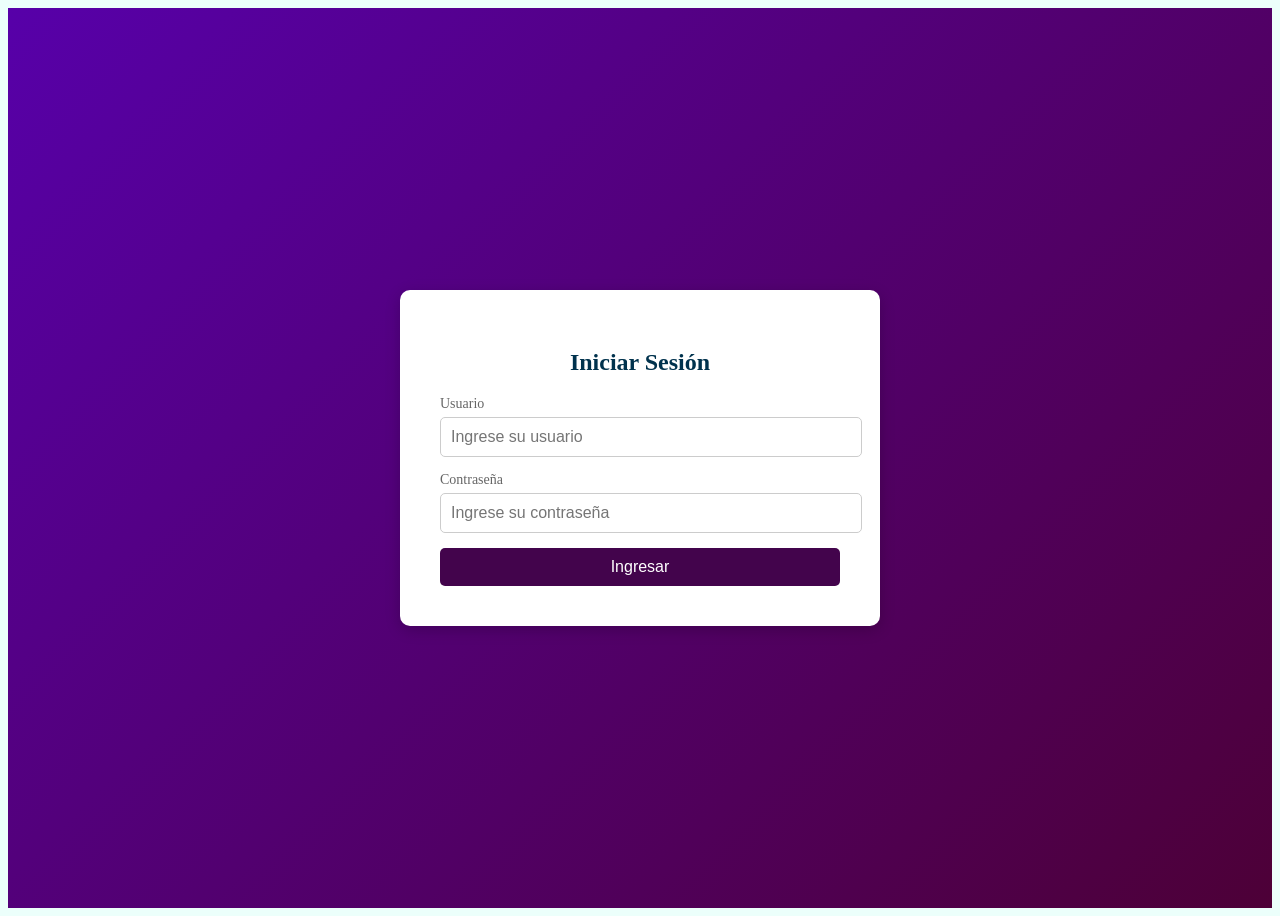
==== index.html @ bb940922 "Add files via upload" ====
<!DOCTYPE html>
<html lang="es">
<head>
    <meta charset="UTF-8">
    <meta name="viewport" content="width=device-width, initial-scale=1.0">
    <title>Login - SENA</title>
    <link rel="stylesheet" href="estilo.css">
</head>
<body>
    <div class="login-container">
        <div class="login-box">
            <h2>Iniciar Sesión</h2>
            <form id="loginForm">
                <div class="input-group">
                    <label for="usuario">Usuario</label>
                    <input type="text" id="usuario" required placeholder="Ingrese su usuario">
                </div>
                <div class="input-group">
                    <label for="password">Contraseña</label>
                    <input type="password" id="password" required placeholder="Ingrese su contraseña">
            </div>
            <button type="submit" class="btn-login">Ingresar</button>
            <p id="errorMsg" class="error-msg">Usuario o contraseña incorrectos</p>
        </form>
    </div>
</div>
<script src="script.js"></script>
</body>
</html>
---- estilo.css ----
{
margin: 0;
padding: 0;
box-sizing:border-box ;
font-family: 'Segoe UI', Tahoma, Geneva, Verdana, sans-serif;
}
body {
background-color: #c0fff34b;
color: #333;
display: flex;
flex-direction: column;
min-height: 100vh;
}
/* --- Estilos para el Login (index.html) --- */
.login-container {
display: flex;
justify-content: center;
align-items: center;
height: 100vh;
background: linear-gradient(135deg, #5700a9, #4d0037);
}
.login-box {
background: white;
padding: 40px;
border-radius: 10px;
box-shadow: 0 4px 15px rgba(0,0,0,0.2);
width: 100%;
max-width: 400px;
text-align: center;
}
.login-box h2 {
margin-bottom: 20px;
color: #00324D;
}
.input-group {
margin-bottom: 15px;
text-align: left;
}
.input-group label {
display: block;
margin-bottom: 5px;
font-size: 14px;
color: #666;
}
.input-group input {
width: 100%;
padding: 10px;
border: 1px solid #ccc;
border-radius: 5px;
font-size: 16px;
}
.btn-login {
width: 100%;
padding: 10px;
background-color: #43044c;
border: none;
color: white;
font-size: 16px;
border-radius: 5px;
cursor: pointer;
transition: background 0.3s;
}
.btn-login:hover {
background-color: #ae00ff;
}
.error-msg {
color: rgb(255, 0, 0);
font-size: 14px;
margin-top: 10px;
display: none;
}
/* --- Estilos para la Página Principal (principal.html) --- */
header {
background-color: #75028d;
color: white;
padding: 15px 30px;
display: flex;
justify-content: space-between;
align-items: center;
}
.nav-menu {
list-style: none;
display: flex;
gap: 20px;
}
.nav-menu li a {
color: white;
text-decoration: none;
font-weight: 600;
transition: color 0.3s;
}
.nav-menu li a:hover {
color: #ee0f61;
}
.main-content {
flex: 1;
padding: 40px 20px;
max-width: 1200px;
margin: 0 auto;
width: 100%;
}
.main-content h2 {
text-align: center;
margin-bottom: 30px;
color: #00324D;
}
/* Grilla de 4 tarjetas */
.grid-tarjetas {
display: grid;
grid-template-columns: repeat(auto-fit, minmax(220px, 1fr));
gap: 20px;
}
.tarjeta {
background: white;
border-radius: 8px;
overflow: hidden;
box-shadow: 0 2px 8px rgba(0,0,0,0.1);
cursor: pointer;
transition: transform 0.3s, box-shadow 0.3s;
text-align: center;
padding: 30px 20px;
}
.tarjeta:hover {
transform: translateY(-5px);
box-shadow: 0 6px 15px rgba(0,0,0,0.15);
}
.tarjeta h3 {
color: #75028d;
margin-bottom: 10px;
}
.tarjeta p {
color: #666;
font-size: 14px;
}
/* --- Footer --- */
footer {
background-color: #75028d;
color: white;
text-align: center;
padding: 20px;
font-size: 14px;
margin-top: auto;
}
/* --- Estilos para la página de detalle (detalle.html) --- */
.detalle-container {
max-width: 800px;
margin: 40px auto;
background: white;
padding: 30px;
border-radius: 8px;
box-shadow: 0 2px 10px rgba(0,0,0,0.1);
flex: 1;
width: 100%;
}
.btn-volver {
display: inline-block;
margin-top: 20px;
padding: 8px 15px;
background-color: #75028d;
color: white;
text-decoration: none;
border-radius: 5px;
}
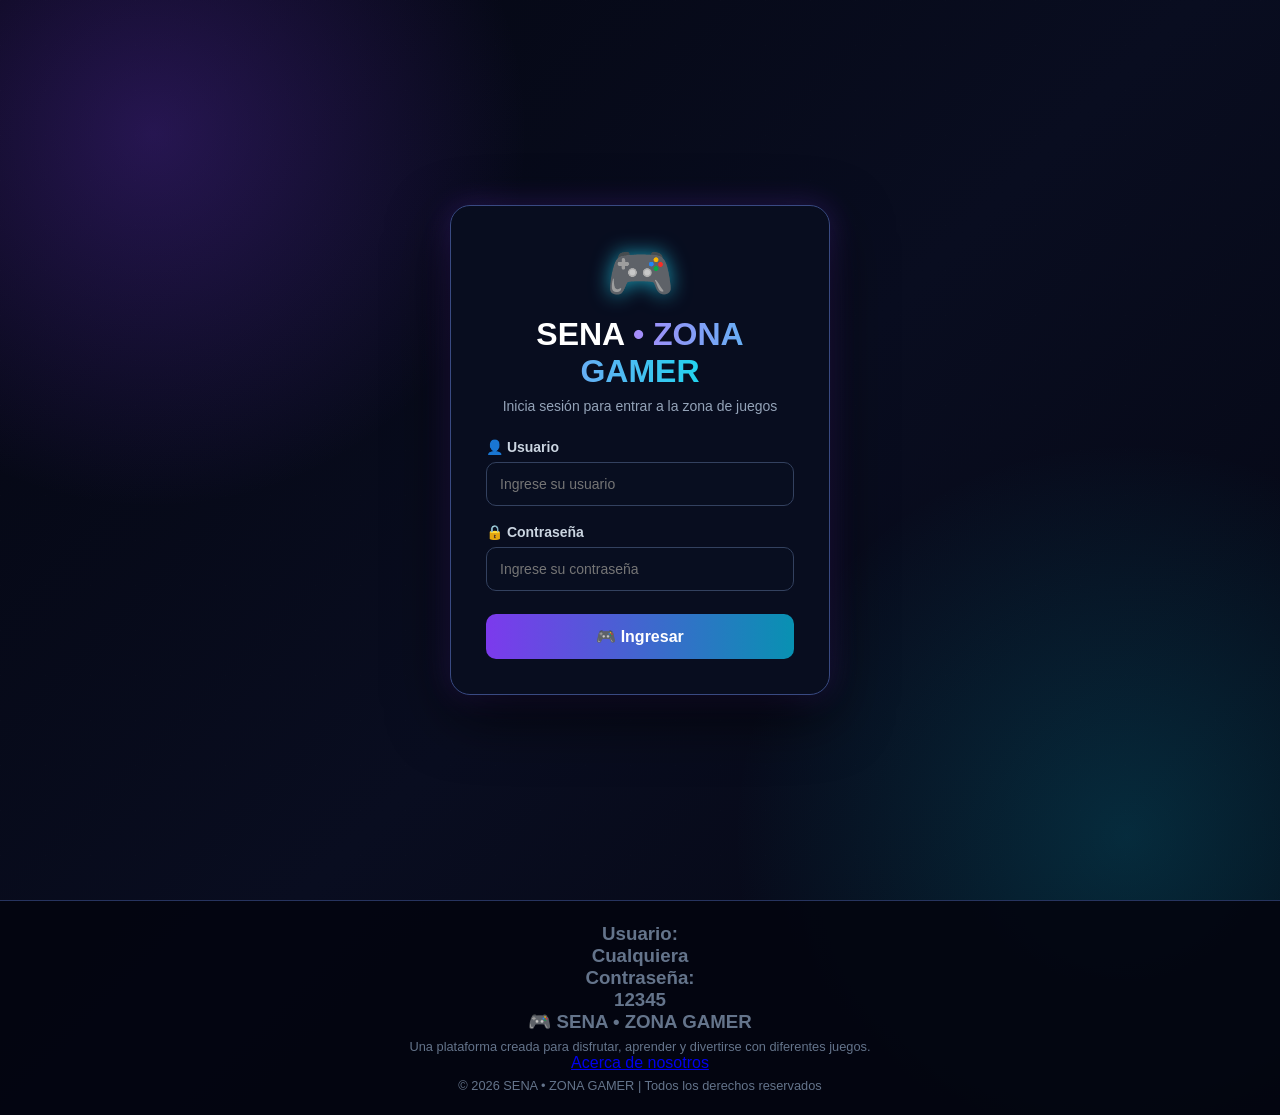
==== commit c731e10f: "Add files via upload" ====
--- a/index.html
+++ b/index.html
@@ -3,27 +3,84 @@
 <head>
     <meta charset="UTF-8">
     <meta name="viewport" content="width=device-width, initial-scale=1.0">
-    <title>Login - SENA</title>
+    <title>SENA • ZONA GAMER</title>
     <link rel="stylesheet" href="estilo.css">
 </head>
+
 <body>
+
     <div class="login-container">
+
         <div class="login-box">
-            <h2>Iniciar Sesión</h2>
+
+            <div class="login-icon">🎮</div>
+
+            <h2>SENA <span>• ZONA GAMER</span></h2>
+
+            <p class="login-subtitle">
+                Inicia sesión para entrar a la zona de juegos
+            </p>
+
             <form id="loginForm">
+
                 <div class="input-group">
-                    <label for="usuario">Usuario</label>
-                    <input type="text" id="usuario" required placeholder="Ingrese su usuario">
+                    <label for="usuario">👤 Usuario</label>
+
+                    <input
+                        type="text"
+                        id="usuario"
+                        required
+                        placeholder="Ingrese su usuario"
+                    >
                 </div>
+
                 <div class="input-group">
-                    <label for="password">Contraseña</label>
-                    <input type="password" id="password" required placeholder="Ingrese su contraseña">
-            </div>
-            <button type="submit" class="btn-login">Ingresar</button>
-            <p id="errorMsg" class="error-msg">Usuario o contraseña incorrectos</p>
-        </form>
+                    <label for="password">🔒 Contraseña</label>
+
+                    <input
+                        type="password"
+                        id="password"
+                        required
+                        placeholder="Ingrese su contraseña"
+                    >
+                </div>
+
+                <button type="submit" class="btn-login">
+                    🎮 Ingresar
+                </button>
+
+                <p id="errorMsg" class="error-msg">
+                    Usuario o contraseña incorrectos
+                </p>
+
+            </form>
+
+        </div>
+
     </div>
-</div>
-<script src="script.js"></script>
+
+    <script src="script.js"></script>
+    <footer class="footer">
+    <div class="footer-content">
+        <h3 strong>Usuario:</h3><h3>Cualquiera</h3>
+        <h3 strong>Contraseña:</h3><h3>12345</h3>
+        <h3>🎮 SENA • ZONA GAMER</h3>
+
+        <p>
+            Una plataforma creada para disfrutar,
+            aprender y divertirse con diferentes juegos.
+        </p>
+
+        <div class="footer-links">
+            <a href="acerca.html">Acerca de nosotros</a>
+        </div>
+
+        <p class="copyright">
+            © 2026 SENA • ZONA GAMER | Todos los derechos reservados
+        </p>
+
+    </div>
+</footer>
+
 </body>
-</html>
+</html> 
--- a/estilo.css
+++ b/estilo.css
@@ -1,163 +1,306 @@
-{
-margin: 0;
-padding: 0;
-box-sizing:border-box ;
-font-family: 'Segoe UI', Tahoma, Geneva, Verdana, sans-serif;
-}
-body {
-background-color: #c0fff34b;
-color: #333;
-display: flex;
-flex-direction: column;
-min-height: 100vh;
-}
-/* --- Estilos para el Login (index.html) --- */
-.login-container {
-display: flex;
-justify-content: center;
-align-items: center;
-height: 100vh;
-background: linear-gradient(135deg, #5700a9, #4d0037);
-}
-.login-box {
-background: white;
-padding: 40px;
-border-radius: 10px;
-box-shadow: 0 4px 15px rgba(0,0,0,0.2);
-width: 100%;
-max-width: 400px;
-text-align: center;
-}
-.login-box h2 {
-margin-bottom: 20px;
-color: #00324D;
-}
-.input-group {
-margin-bottom: 15px;
-text-align: left;
-}
-.input-group label {
-display: block;
-margin-bottom: 5px;
-font-size: 14px;
-color: #666;
-}
-.input-group input {
-width: 100%;
-padding: 10px;
-border: 1px solid #ccc;
-border-radius: 5px;
-font-size: 16px;
-}
-.btn-login {
-width: 100%;
-padding: 10px;
-background-color: #43044c;
-border: none;
-color: white;
-font-size: 16px;
-border-radius: 5px;
-cursor: pointer;
-transition: background 0.3s;
-}
-.btn-login:hover {
-background-color: #ae00ff;
-}
-.error-msg {
-color: rgb(255, 0, 0);
-font-size: 14px;
-margin-top: 10px;
-display: none;
-}
-/* --- Estilos para la Página Principal (principal.html) --- */
-header {
-background-color: #75028d;
-color: white;
-padding: 15px 30px;
-display: flex;
-justify-content: space-between;
-align-items: center;
-}
-.nav-menu {
-list-style: none;
-display: flex;
-gap: 20px;
-}
-.nav-menu li a {
-color: white;
-text-decoration: none;
-font-weight: 600;
-transition: color 0.3s;
-}
-.nav-menu li a:hover {
-color: #ee0f61;
-}
-.main-content {
-flex: 1;
-padding: 40px 20px;
-max-width: 1200px;
-margin: 0 auto;
-width: 100%;
-}
-.main-content h2 {
-text-align: center;
-margin-bottom: 30px;
-color: #00324D;
-}
-/* Grilla de 4 tarjetas */
-.grid-tarjetas {
-display: grid;
-grid-template-columns: repeat(auto-fit, minmax(220px, 1fr));
-gap: 20px;
-}
-.tarjeta {
-background: white;
-border-radius: 8px;
-overflow: hidden;
-box-shadow: 0 2px 8px rgba(0,0,0,0.1);
-cursor: pointer;
-transition: transform 0.3s, box-shadow 0.3s;
-text-align: center;
-padding: 30px 20px;
-}
-.tarjeta:hover {
-transform: translateY(-5px);
-box-shadow: 0 6px 15px rgba(0,0,0,0.15);
-}
-.tarjeta h3 {
-color: #75028d;
-margin-bottom: 10px;
-}
-.tarjeta p {
-color: #666;
-font-size: 14px;
-}
-/* --- Footer --- */
-footer {
-background-color: #75028d;
-color: white;
-text-align: center;
-padding: 20px;
-font-size: 14px;
-margin-top: auto;
-}
-/* --- Estilos para la página de detalle (detalle.html) --- */
-.detalle-container {
-max-width: 800px;
-margin: 40px auto;
-background: white;
-padding: 30px;
-border-radius: 8px;
-box-shadow: 0 2px 10px rgba(0,0,0,0.1);
-flex: 1;
-width: 100%;
-}
-.btn-volver {
-display: inline-block;
-margin-top: 20px;
-padding: 8px 15px;
-background-color: #75028d;
-color: white;
-text-decoration: none;
-border-radius: 5px;
-}
+*{margin:0;padding:0;box-sizing:border-box}
+html{scroll-behavior:smooth}
+body{
+font-family:'Segoe UI',Tahoma,Geneva,Verdana,sans-serif;
+background:
+radial-gradient(circle at 12% 12%,rgba(124,58,237,.28),transparent 25%),
+radial-gradient(circle at 88% 75%,rgba(6,182,212,.2),transparent 28%),
+linear-gradient(135deg,#040611,#090d20 50%,#040611);
+color:#e5e7eb;min-height:100vh;
+}
+body:before{content:'';position:fixed;inset:0;pointer-events:none;opacity:.15;
+background-image:linear-gradient(rgba(255,255,255,.04) 1px,transparent 1px),linear-gradient(90deg,rgba(255,255,255,.04) 1px,transparent 1px);
+background-size:45px 45px}
+.topbar{
+position:sticky;top:0;z-index:1000;min-height:70px;padding:0 5%;
+display:flex;align-items:center;justify-content:space-between;
+background:rgba(4,6,17,.88);border-bottom:1px solid #27345f;
+backdrop-filter:blur(15px);box-shadow:0 8px 35px #0008
+}
+.brand{color:#fff;text-decoration:none;font-size:1.35rem;font-weight:900;display:flex;align-items:center;gap:8px}
+.brand span{background:linear-gradient(90deg,#a78bfa,#22d3ee);-webkit-background-clip:text;color:transparent}
+.brand small{font-size:.65rem;color:#64748b;border:1px solid #334155;padding:3px 5px;border-radius:5px}
+.main-nav{display:flex;align-items:center;gap:7px}
+.main-nav a{color:#cbd5e1;text-decoration:none;font-weight:700;padding:10px 13px;border-radius:10px;transition:.2s}
+.main-nav a:hover,.main-nav a.active{background:#18213e;color:#67e8f9;box-shadow:inset 0 0 0 1px #334680}
+.main-nav a.logout:hover{color:#fb7185}
+.menu-toggle{display:none;background:none;border:1px solid #334155;color:#67e8f9;font-size:1.4rem;padding:7px 10px;border-radius:9px}
+main{position:relative;z-index:1}
+.hero{min-height:430px;display:flex;flex-direction:column;align-items:center;justify-content:center;text-align:center;padding:60px 20px;position:relative}
+.hero-glow{position:absolute;width:280px;height:280px;border-radius:50%;background:#7c3aed33;filter:blur(80px)}
+.eyebrow{position:relative;color:#22d3ee;letter-spacing:4px;font-size:.75rem;font-weight:900;margin-bottom:12px}
+.hero h1{position:relative;font-size:clamp(2.5rem,7vw,5rem);line-height:1.05;margin-bottom:15px}
+.hero h1 span{background:linear-gradient(90deg,#a78bfa,#22d3ee);-webkit-background-clip:text;color:transparent;text-shadow:0 0 35px #22d3ee22}
+.hero p{position:relative;color:#94a3b8;font-size:1.05rem;margin-bottom:24px}
+.hero-button{display:inline-block;position:relative;text-decoration:none;color:white;background:linear-gradient(90deg,#7c3aed,#0891b2);padding:12px 20px;border-radius:11px;font-weight:800;box-shadow:0 8px 25px #0006;transition:.2s}
+.hero-button:hover{transform:translateY(-2px);filter:brightness(1.15)}
+.games-section{max-width:1180px;margin:0 auto;padding:20px 22px 65px}
+.section-title{display:flex;align-items:center;gap:14px;margin-bottom:22px}
+.section-title>span{font-size:2rem}.section-title h2{font-size:1.7rem}.section-title p{color:#64748b;margin-top:3px}
+.grid-tarjetas{display:grid;grid-template-columns:repeat(auto-fit,minmax(215px,1fr));gap:20px}
+.tarjeta{position:relative;display:block;text-decoration:none;color:inherit;background:linear-gradient(145deg,#11182e,#090e20);border:1px solid #2c3968;border-radius:18px;padding:24px;min-height:205px;overflow:hidden;box-shadow:0 12px 35px #0006;transition:.25s}
+.tarjeta:before{content:'';position:absolute;inset:-2px;background:linear-gradient(120deg,transparent,#7c3aed33,transparent);transform:translateX(-110%);transition:.6s}
+.tarjeta:hover{transform:translateY(-7px);border-color:#6366f1;box-shadow:0 18px 45px #0008,0 0 25px #4f46e533}
+.tarjeta:hover:before{transform:translateX(110%)}
+.icono{font-size:2.8rem;margin-bottom:14px;position:relative}.tarjeta h3,.tarjeta p,.tarjeta span{position:relative}
+.tarjeta h3{font-size:1.2rem;color:#f8fafc;margin-bottom:8px}.tarjeta p{font-size:.9rem;line-height:1.5;color:#94a3b8}.tarjeta span{display:block;margin-top:18px;color:#67e8f9;font-size:.8rem;font-weight:900}
+footer{text-align:center;border-top:1px solid #27345f;background:#040611eF;padding:22px;color:#64748b;position:relative;z-index:1}
+footer strong{color:#c4b5fd}footer p{margin-top:6px;font-size:.8rem}
+.about-main{min-height:calc(100vh - 70px);display:flex;justify-content:center;padding:55px 20px}
+.about-card{max-width:950px;width:100%;background:rgba(12,18,39,.9);border:1px solid #303e70;border-radius:22px;padding:45px;box-shadow:0 20px 60px #0008}
+.about-icon{text-align:center;font-size:4rem;margin-bottom:10px}.about-card .eyebrow{text-align:center}
+.about-card>h1{text-align:center;font-size:clamp(2rem,5vw,3.3rem);background:linear-gradient(90deg,#a78bfa,#22d3ee);-webkit-background-clip:text;color:transparent}
+.lead{text-align:center;max-width:700px;margin:15px auto 35px;color:#a8b2c8;line-height:1.7}
+.about-grid{display:grid;grid-template-columns:1fr 1fr;gap:18px}
+.about-grid article{background:#0b1227;border:1px solid #26345f;border-radius:15px;padding:22px}
+.about-grid h2{font-size:1.05rem;color:#e0e7ff;margin-bottom:9px}.about-grid p{color:#94a3b8;line-height:1.6;font-size:.9rem}
+.team{margin:25px 0;background:linear-gradient(135deg,#17143b,#0b2331);border:1px solid #344276;border-radius:15px;padding:22px;text-align:center}
+.team h2{margin-bottom:8px}.team p{color:#67e8f9;font-weight:700}
+.about-card>.hero-button{display:block;width:max-content;margin:0 auto}
+@media(max-width:760px){
+.topbar{padding:10px 16px}.menu-toggle{display:block}.main-nav{display:none;position:absolute;top:69px;left:0;right:0;background:#070a19;border-bottom:1px solid #27345f;padding:12px;flex-direction:column;align-items:stretch}
+.main-nav.show{display:flex}.main-nav a{text-align:center}.hero{min-height:390px}.about-card{padding:28px 18px}.about-grid{grid-template-columns:1fr}
+}
+
+.login-container {
+    min-height: 100vh;
+    width: 100%;
+
+    display: flex;
+    justify-content: center;
+    align-items: center;
+
+    padding: 20px;
+}
+
+.login-box {
+    width: 380px;
+    max-width: 100%;
+
+    padding: 35px;
+
+    background: rgba(9, 14, 32, 0.95);
+
+    border: 1px solid #394a82;
+    border-radius: 20px;
+
+    text-align: center;
+
+    box-shadow:
+        0 20px 60px rgba(0, 0, 0, 0.7),
+        0 0 30px rgba(124, 58, 237, 0.3);
+
+    backdrop-filter: blur(12px);
+}
+
+.login-icon {
+    font-size: 55px;
+    margin-bottom: 10px;
+
+    filter:
+        drop-shadow(0 0 10px rgba(34, 211, 238, 0.7));
+}
+.login-box h2 {
+    margin: 0 0 8px;
+
+    color: white;
+
+    font-size: 32px;
+}
+
+.login-box h2 span {
+    background: linear-gradient(
+        90deg,
+        #a78bfa,
+        #22d3ee
+    );
+
+    -webkit-background-clip: text;
+    background-clip: text;
+
+    color: transparent;
+}
+
+.login-subtitle {
+    color: #94a3b8;
+
+    font-size: 14px;
+
+    margin-bottom: 25px;
+}
+
+.input-group {
+    text-align: left;
+
+    margin-bottom: 18px;
+}
+
+.input-group label {
+    display: block;
+
+    color: #cbd5e1;
+
+    font-size: 14px;
+
+    font-weight: bold;
+
+    margin-bottom: 7px;
+}
+
+.input-group input {
+    width: 100%;
+
+    padding: 13px;
+
+    box-sizing: border-box;
+
+    background: #080e20;
+
+    color: white;
+
+    border: 1px solid #33415f;
+
+    border-radius: 10px;
+
+    outline: none;
+
+    font-size: 14px;
+
+    transition: 0.2s;
+}
+
+.input-group input:focus {
+    border-color: #22d3ee;
+
+    box-shadow:
+        0 0 10px rgba(34, 211, 238, 0.3);
+}
+
+.btn-login {
+    width: 100%;
+
+    padding: 13px;
+
+    margin-top: 5px;
+
+    border: none;
+
+    border-radius: 10px;
+
+    background: linear-gradient(
+        90deg,
+        #7c3aed,
+        #0891b2
+    );
+
+    color: white;
+
+    font-size: 16px;
+
+    font-weight: bold;
+
+    cursor: pointer;
+
+    transition: 0.2s;
+}
+
+
+
+
+.btn-login:hover {
+    transform: translateY(-2px);
+
+    box-shadow:
+        0 0 20px rgba(34, 211, 238, 0.4);
+}
+
+
+
+
+.error-msg {
+    display: none;
+
+    color: #fb7185;
+
+    font-size: 13px;
+
+    margin-top: 15px;
+}
+
+
+
+@media (max-width: 500px) {
+
+    .login-container {
+        padding: 15px;
+    }
+
+    .login-box {
+        width: 100%;
+
+        padding: 28px 20px;
+    }
+
+}
+.about-section {
+    max-width: 1000px;
+    margin: 70px auto;
+    padding: 20px;
+    text-align: center;
+}
+
+.about-section > h2 {
+    font-size: 32px;
+    margin-bottom: 15px;
+    color: white;
+}
+
+.about-section > p {
+    max-width: 750px;
+    margin: 0 auto 30px;
+    color: #94a3b8;
+    line-height: 1.7;
+}
+
+.about-card {
+    background: rgba(9, 14, 32, 0.9);
+    border: 1px solid #334474;
+    border-radius: 18px;
+    padding: 25px;
+    margin-top: 20px;
+    text-align: left;
+    box-shadow: 0 10px 35px rgba(0,0,0,.35);
+}
+
+.about-card h3 {
+    color: #22d3ee;
+    margin-bottom: 18px;
+}
+
+.about-card ul {
+    padding-left: 20px;
+}
+
+.about-card li {
+    color: #cbd5e1;
+    margin: 12px 0;
+    line-height: 1.6;
+}
+
+.team-member {
+    padding: 15px;
+    margin: 12px 0;
+    border-left: 3px solid #7c3aed;
+    background: rgba(255,255,255,.03);
+    border-radius: 8px;
+}
+
+.team-member h4 {
+    color: #a78bfa;
+    margin: 0 0 5px;
+}
+
+.team-member p {
+    color: #94a3b8;
+    margin: 0;
+}
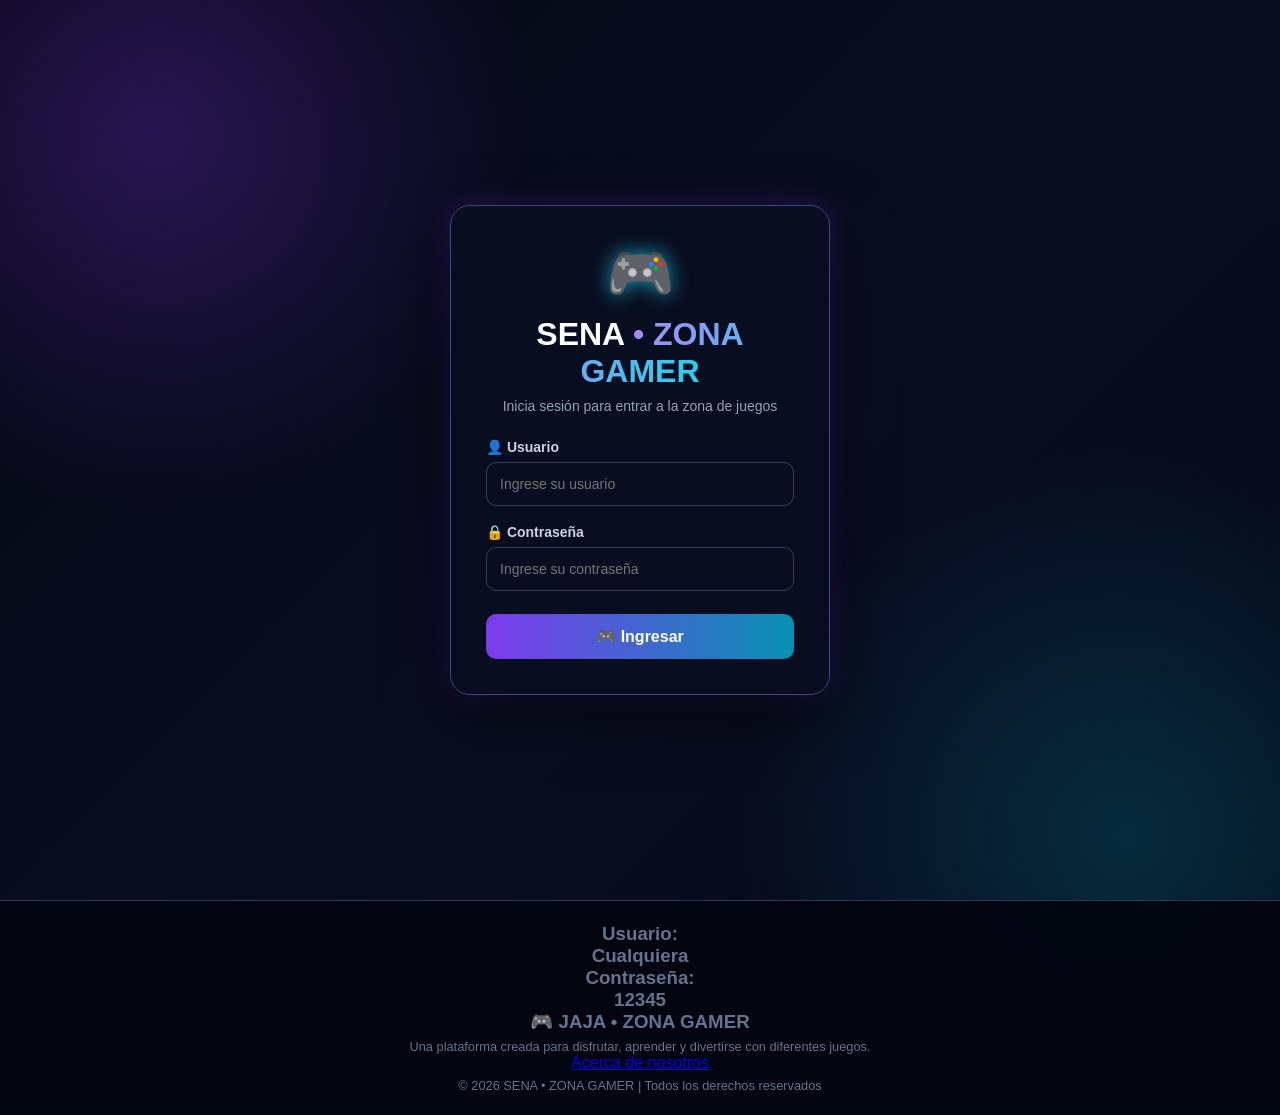
==== commit 89f76bd0: "Update index.html" ====
--- a/index.html
+++ b/index.html
@@ -3,7 +3,7 @@
 <head>
     <meta charset="UTF-8">
     <meta name="viewport" content="width=device-width, initial-scale=1.0">
-    <title>SENA • ZONA GAMER</title>
+    <title>JAJA • ZONA GAMER</title>
     <link rel="stylesheet" href="estilo.css">
 </head>
 
@@ -64,7 +64,7 @@
     <div class="footer-content">
         <h3 strong>Usuario:</h3><h3>Cualquiera</h3>
         <h3 strong>Contraseña:</h3><h3>12345</h3>
-        <h3>🎮 SENA • ZONA GAMER</h3>
+        <h3>🎮 JAJA • ZONA GAMER</h3>
 
         <p>
             Una plataforma creada para disfrutar,
@@ -83,4 +83,4 @@
 </footer>
 
 </body>
-</html> +</html> 
--- a/estilo.css
+++ b/estilo.css
@@ -288,8 +288,8 @@
 }
 
 .team-member {
-    padding: 15px;
-    margin: 12px 0;
+    padding: 13px;
+    margin: 10px 0;
     border-left: 3px solid #7c3aed;
     background: rgba(255,255,255,.03);
     border-radius: 8px;
@@ -303,4 +303,4 @@
 .team-member p {
     color: #94a3b8;
     margin: 0;
-}+}
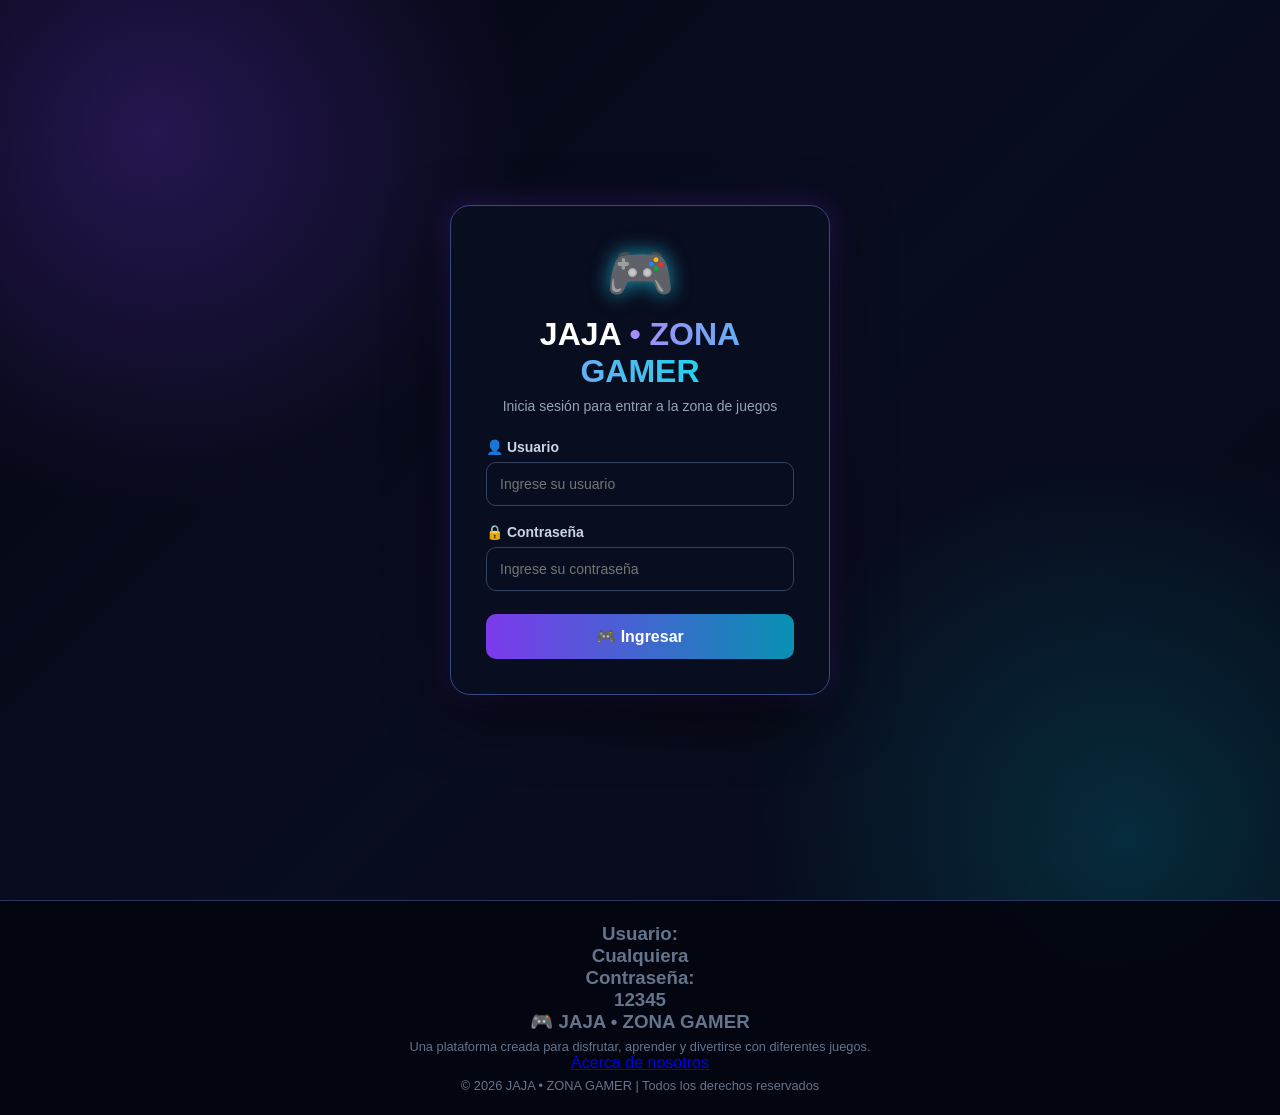
==== commit 8ba1bd11: "Update index.html" ====
--- a/index.html
+++ b/index.html
@@ -15,7 +15,7 @@
 
             <div class="login-icon">🎮</div>
 
-            <h2>SENA <span>• ZONA GAMER</span></h2>
+            <h2>JAJA <span>• ZONA GAMER</span></h2>
 
             <p class="login-subtitle">
                 Inicia sesión para entrar a la zona de juegos
@@ -76,7 +76,7 @@
         </div>
 
         <p class="copyright">
-            © 2026 SENA • ZONA GAMER | Todos los derechos reservados
+            © 2026 JAJA • ZONA GAMER | Todos los derechos reservados
         </p>
 
     </div>
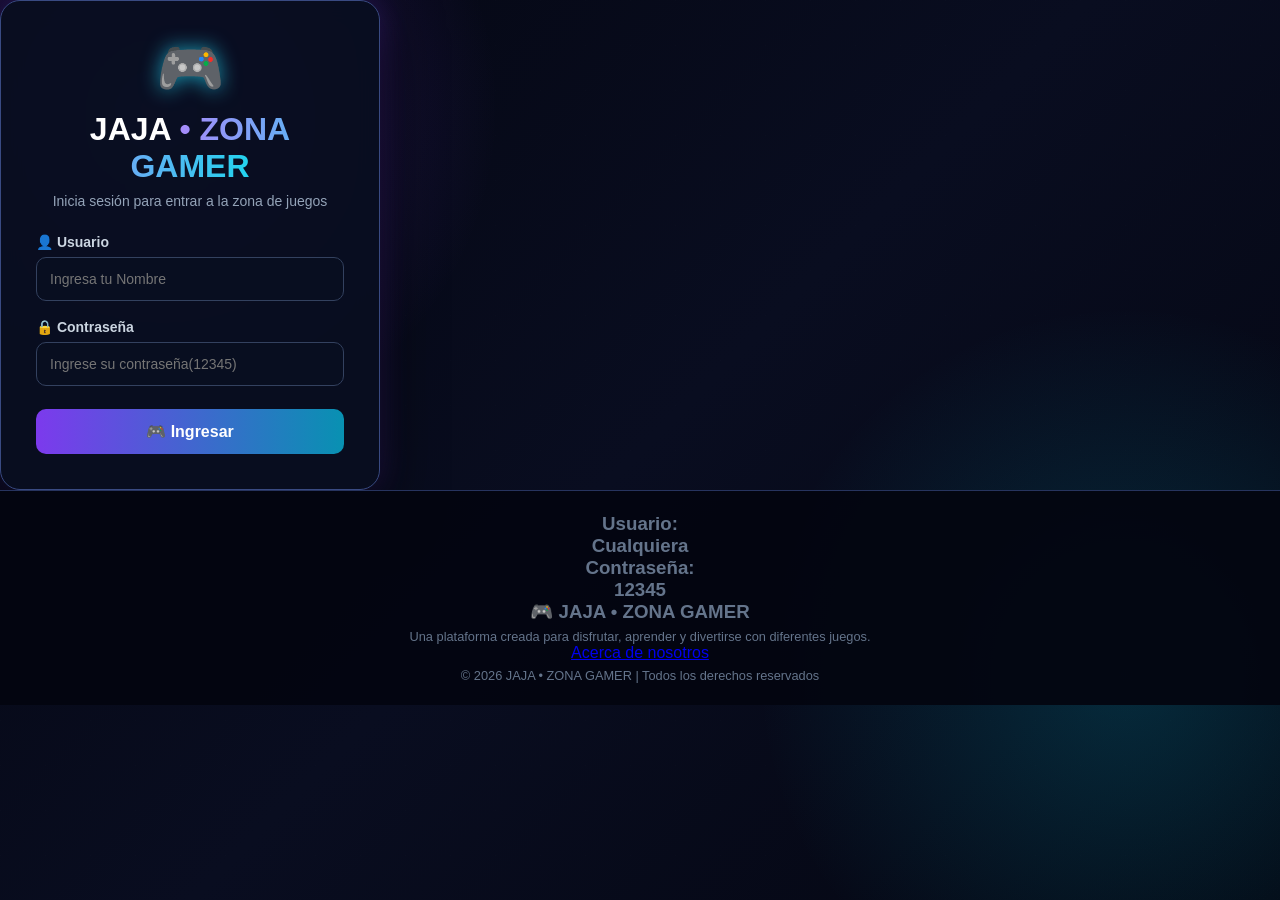
==== commit ddc490c2: "Update index.html" ====
--- a/index.html
+++ b/index.html
@@ -30,7 +30,7 @@
                         type="text"
                         id="usuario"
                         required
-                        placeholder="Ingrese su usuario"
+                        placeholder="Ingresa tu Nombre"
                     >
                 </div>
 
@@ -41,7 +41,7 @@
                         type="password"
                         id="password"
                         required
-                        placeholder="Ingrese su contraseña"
+                        placeholder="Ingrese su contraseña(12345)"
                     >
                 </div>
 
--- a/estilo.css
+++ b/estilo.css
@@ -8,59 +8,418 @@
 linear-gradient(135deg,#040611,#090d20 50%,#040611);
 color:#e5e7eb;min-height:100vh;
 }
-body:before{content:'';position:fixed;inset:0;pointer-events:none;opacity:.15;
-background-image:linear-gradient(rgba(255,255,255,.04) 1px,transparent 1px),linear-gradient(90deg,rgba(255,255,255,.04) 1px,transparent 1px);
-background-size:45px 45px}
-.topbar{
-position:sticky;top:0;z-index:1000;min-height:70px;padding:0 5%;
-display:flex;align-items:center;justify-content:space-between;
-background:rgba(4,6,17,.88);border-bottom:1px solid #27345f;
-backdrop-filter:blur(15px);box-shadow:0 8px 35px #0008
-}
-.brand{color:#fff;text-decoration:none;font-size:1.35rem;font-weight:900;display:flex;align-items:center;gap:8px}
-.brand span{background:linear-gradient(90deg,#a78bfa,#22d3ee);-webkit-background-clip:text;color:transparent}
-.brand small{font-size:.65rem;color:#64748b;border:1px solid #334155;padding:3px 5px;border-radius:5px}
-.main-nav{display:flex;align-items:center;gap:7px}
-.main-nav a{color:#cbd5e1;text-decoration:none;font-weight:700;padding:10px 13px;border-radius:10px;transition:.2s}
-.main-nav a:hover,.main-nav a.active{background:#18213e;color:#67e8f9;box-shadow:inset 0 0 0 1px #334680}
-.main-nav a.logout:hover{color:#fb7185}
-.menu-toggle{display:none;background:none;border:1px solid #334155;color:#67e8f9;font-size:1.4rem;padding:7px 10px;border-radius:9px}
-main{position:relative;z-index:1}
-.hero{min-height:430px;display:flex;flex-direction:column;align-items:center;justify-content:center;text-align:center;padding:60px 20px;position:relative}
-.hero-glow{position:absolute;width:280px;height:280px;border-radius:50%;background:#7c3aed33;filter:blur(80px)}
-.eyebrow{position:relative;color:#22d3ee;letter-spacing:4px;font-size:.75rem;font-weight:900;margin-bottom:12px}
-.hero h1{position:relative;font-size:clamp(2.5rem,7vw,5rem);line-height:1.05;margin-bottom:15px}
-.hero h1 span{background:linear-gradient(90deg,#a78bfa,#22d3ee);-webkit-background-clip:text;color:transparent;text-shadow:0 0 35px #22d3ee22}
-.hero p{position:relative;color:#94a3b8;font-size:1.05rem;margin-bottom:24px}
-.hero-button{display:inline-block;position:relative;text-decoration:none;color:white;background:linear-gradient(90deg,#7c3aed,#0891b2);padding:12px 20px;border-radius:11px;font-weight:800;box-shadow:0 8px 25px #0006;transition:.2s}
-.hero-button:hover{transform:translateY(-2px);filter:brightness(1.15)}
-.games-section{max-width:1180px;margin:0 auto;padding:20px 22px 65px}
-.section-title{display:flex;align-items:center;gap:14px;margin-bottom:22px}
-.section-title>span{font-size:2rem}.section-title h2{font-size:1.7rem}.section-title p{color:#64748b;margin-top:3px}
-.grid-tarjetas{display:grid;grid-template-columns:repeat(auto-fit,minmax(215px,1fr));gap:20px}
-.tarjeta{position:relative;display:block;text-decoration:none;color:inherit;background:linear-gradient(145deg,#11182e,#090e20);border:1px solid #2c3968;border-radius:18px;padding:24px;min-height:205px;overflow:hidden;box-shadow:0 12px 35px #0006;transition:.25s}
-.tarjeta:before{content:'';position:absolute;inset:-2px;background:linear-gradient(120deg,transparent,#7c3aed33,transparent);transform:translateX(-110%);transition:.6s}
-.tarjeta:hover{transform:translateY(-7px);border-color:#6366f1;box-shadow:0 18px 45px #0008,0 0 25px #4f46e533}
-.tarjeta:hover:before{transform:translateX(110%)}
-.icono{font-size:2.8rem;margin-bottom:14px;position:relative}.tarjeta h3,.tarjeta p,.tarjeta span{position:relative}
-.tarjeta h3{font-size:1.2rem;color:#f8fafc;margin-bottom:8px}.tarjeta p{font-size:.9rem;line-height:1.5;color:#94a3b8}.tarjeta span{display:block;margin-top:18px;color:#67e8f9;font-size:.8rem;font-weight:900}
-footer{text-align:center;border-top:1px solid #27345f;background:#040611eF;padding:22px;color:#64748b;position:relative;z-index:1}
-footer strong{color:#c4b5fd}footer p{margin-top:6px;font-size:.8rem}
-.about-main{min-height:calc(100vh - 70px);display:flex;justify-content:center;padding:55px 20px}
-.about-card{max-width:950px;width:100%;background:rgba(12,18,39,.9);border:1px solid #303e70;border-radius:22px;padding:45px;box-shadow:0 20px 60px #0008}
-.about-icon{text-align:center;font-size:4rem;margin-bottom:10px}.about-card .eyebrow{text-align:center}
-.about-card>h1{text-align:center;font-size:clamp(2rem,5vw,3.3rem);background:linear-gradient(90deg,#a78bfa,#22d3ee);-webkit-background-clip:text;color:transparent}
-.lead{text-align:center;max-width:700px;margin:15px auto 35px;color:#a8b2c8;line-height:1.7}
-.about-grid{display:grid;grid-template-columns:1fr 1fr;gap:18px}
-.about-grid article{background:#0b1227;border:1px solid #26345f;border-radius:15px;padding:22px}
-.about-grid h2{font-size:1.05rem;color:#e0e7ff;margin-bottom:9px}.about-grid p{color:#94a3b8;line-height:1.6;font-size:.9rem}
-.team{margin:25px 0;background:linear-gradient(135deg,#17143b,#0b2331);border:1px solid #344276;border-radius:15px;padding:22px;text-align:center}
-.team h2{margin-bottom:8px}.team p{color:#67e8f9;font-weight:700}
-.about-card>.hero-button{display:block;width:max-content;margin:0 auto}
-@media(max-width:760px){
-.topbar{padding:10px 16px}.menu-toggle{display:block}.main-nav{display:none;position:absolute;top:69px;left:0;right:0;background:#070a19;border-bottom:1px solid #27345f;padding:12px;flex-direction:column;align-items:stretch}
-.main-nav.show{display:flex}.main-nav a{text-align:center}.hero{min-height:390px}.about-card{padding:28px 18px}.about-grid{grid-template-columns:1fr}
-}
+
+body:before {
+  content: '';
+  position: fixed;
+  inset: 0;
+  pointer-events: none;
+  opacity: .15;
+  background-image: linear-gradient(rgba(255,255,255,.04) 1px,transparent 1px), linear-gradient(90deg,rgba(255,255,255,.04) 1px,transparent 1px);
+  background-size: 45px 45px;
+}
+
+.topbar {
+  position: sticky;
+  top: 0;
+  z-index: 1000;
+  min-height: 70px;
+  padding: 0 5%;
+  display: flex;
+  align-items: center;
+  justify-content: space-between;
+  background: rgba(4,6,17,.88);
+  border-bottom: 1px solid #27345f;
+  backdrop-filter: blur(15px);
+  box-shadow: 0 8px 35px #0008;
+}
+
+.brand {
+  color: #fff;
+  text-decoration: none;
+  font-size: 1.35rem;
+  font-weight: 900;
+  display: flex;
+  align-items: center;
+  gap: 8px;
+}
+
+.brand span {
+  background: linear-gradient(90deg,#a78bfa,#22d3ee);
+  -webkit-background-clip: text;
+  color: transparent;
+}
+
+.brand small {
+  font-size: .65rem;
+  color: #64748b;
+  border: 1px solid #334155;
+  padding: 3px 5px;
+  border-radius: 5px;
+}
+
+.main-nav {
+  display: flex;
+  align-items: center;
+  gap: 7px;
+}
+
+.main-nav a {
+  color: #cbd5e1;
+  text-decoration: none;
+  font-weight: 700;
+  padding: 10px 13px;
+  border-radius: 10px;
+  transition: .2s;
+}
+
+.main-nav a:hover,
+.main-nav a.active {
+  background: #18213e;
+  color: #67e8f9;
+  box-shadow: inset 0 0 0 1px #334680;
+}
+
+.main-nav a.logout:hover {
+  color: #fb7185;
+}
+
+.menu-toggle {
+  display: none;
+  background: none;
+  border: 1px solid #334155;
+  color: #67e8f9;
+  font-size: 1.4rem;
+  padding: 7px 10px;
+  border-radius: 9px;
+}
+
+main {
+  position: relative;
+  z-index: 1;
+}
+
+.hero {
+  min-height: 430px;
+  display: flex;
+  flex-direction: column;
+  align-items: center;
+  justify-content: center;
+  text-align: center;
+  padding: 60px 20px;
+  position: relative;
+}
+
+.hero-glow {
+  position: absolute;
+  width: 280px;
+  height: 280px;
+  border-radius: 50%;
+  background: #7c3aed33;
+  filter: blur(80px);
+}
+
+.eyebrow {
+  position: relative;
+  color: #22d3ee;
+  letter-spacing: 4px;
+  font-size: .75rem;
+  font-weight: 900;
+  margin-bottom: 12px;
+}
+
+.hero h1 {
+  position: relative;
+  font-size: clamp(2.5rem,7vw,5rem);
+  line-height: 1.05;
+  margin-bottom: 15px;
+}
+
+.hero h1 span {
+  background: linear-gradient(90deg,#a78bfa,#22d3ee);
+  -webkit-background-clip: text;
+  color: transparent;
+  text-shadow: 0 0 35px #22d3ee22;
+}
+
+.hero p {
+  position: relative;
+  color: #94a3b8;
+  font-size: 1.05rem;
+  margin-bottom: 24px;
+}
+
+.hero-button {
+  display: inline-block;
+  position: relative;
+  text-decoration: none;
+  color: white;
+  background: linear-gradient(90deg,#7c3aed,#0891b2);
+  padding: 12px 20px;
+  border-radius: 11px;
+  font-weight: 800;
+  box-shadow: 0 8px 25px #0006;
+  transition: .2s;
+}
+
+.hero-button:hover {
+  transform: translateY(-2px);
+  filter: brightness(1.15);
+}
+
+.games-section {
+  max-width: 1180px;
+  margin: 0 auto;
+  padding: 20px 22px 65px;
+}
+
+.section-title {
+  display: flex;
+  align-items: center;
+  gap: 14px;
+  margin-bottom: 22px;
+}
+
+.section-title > span {
+  font-size: 2rem;
+}
+
+.section-title h2 {
+  font-size: 1.7rem;
+}
+
+.section-title p {
+  color: #64748b;
+  margin-top: 3px;
+}
+
+.grid-tarjetas {
+  display: grid;
+  grid-template-columns: repeat(auto-fit,minmax(215px,1fr));
+  gap: 20px;
+}
+
+.tarjeta {
+  position: relative;
+  display: block;
+  text-decoration: none;
+  color: inherit;
+  background: linear-gradient(145deg,#11182e,#090e20);
+  border: 1px solid #2c3968;
+  border-radius: 18px;
+  padding: 24px;
+  min-height: 205px;
+  overflow: hidden;
+  box-shadow: 0 12px 35px #0006;
+  transition: .25s;
+}
+
+.tarjeta:before {
+  content: '';
+  position: absolute;
+  inset: -2px;
+  background: linear-gradient(120deg,transparent,#7c3aed33,transparent);
+  transform: translateX(-110%);
+  transition: .6s;
+}
+
+.tarjeta:hover {
+  transform: translateY(-7px);
+  border-color: #6366f1;
+  box-shadow: 0 18px 45px #0008,0 0 25px #4f46e533;
+}
+
+.tarjeta:hover:before {
+  transform: translateX(110%);
+}
+
+.icono {
+  font-size: 2.8rem;
+  margin-bottom: 14px;
+  position: relative;
+}
+
+.tarjeta h3,
+.tarjeta p,
+.tarjeta span {
+  position: relative;
+}
+
+.tarjeta h3 {
+  font-size: 1.2rem;
+  color: #f8fafc;
+  margin-bottom: 8px;
+}
+
+.tarjeta p {
+  font-size: .9rem;
+  line-height: 1.5;
+  color: #94a3b8;
+}
+
+.tarjeta span {
+  display: block;
+  margin-top: 18px;
+  color: #67e8f9;
+  font-size: .8rem;
+  font-weight: 900;
+}
+
+footer {
+  text-align: center;
+  border-top: 1px solid #27345f;
+  background: #040611eF;
+  padding: 22px;
+  color: #64748b;
+  position: relative;
+  z-index: 1;
+}
+
+footer strong {
+  color: #c4b5fd;
+}
+
+footer p {
+  margin-top: 6px;
+  font-size: .8rem;
+}
+
+.about-main {
+  min-height: calc(100vh - 70px);
+  display: flex;
+  justify-content: center;
+  padding: 55px 20px;
+}
+
+.about-card {
+  max-width: 950px;
+  width: 100%;
+  background: rgba(12,18,39,.9);
+  border: 1px solid #303e70;
+  border-radius: 22px;
+  padding: 45px;
+  box-shadow: 0 20px 60px #0008;
+}
+
+.about-icon {
+  text-align: center;
+  font-size: 4rem;
+  margin-bottom: 10px;
+}
+
+.about-card .eyebrow {
+  text-align: center;
+}
+
+.about-card > h1 {
+  text-align: center;
+  font-size: clamp(2rem,5vw,3.3rem);
+  background: linear-gradient(90deg,#a78bfa,#22d3ee);
+  -webkit-background-clip: text;
+  color: transparent;
+}
+
+.lead {
+  text-align: center;
+  max-width: 700px;
+  margin: 15px auto 35px;
+  color: #a8b2c8;
+  line-height: 1.7;
+}
+
+.about-grid {
+  display: grid;
+  grid-template-columns: 1fr 1fr;
+  gap: 18px;
+}
+
+.about-grid article {
+  background: #0b1227;
+  border: 1px solid #26345f;
+  border-radius: 15px;
+  padding: 22px;
+}
+
+.about-grid h2 {
+  font-size: 1.05rem;
+  color: #e0e7ff;
+  margin-bottom: 9px;
+}
+
+.about-grid p {
+  color: #94a3b8;
+  line-height: 1.6;
+  font-size: .9rem;
+}
+
+.team {
+  margin: 25px 0;
+  background: linear-gradient(135deg,#17143b,#0b2331);
+  border: 1px solid #344276;
+  border-radius: 15px;
+  padding: 22px;
+  text-align: center;
+}
+
+.team h2 {
+  margin-bottom: 8px;
+}
+
+.team p {
+  color: #67e8f9;
+  font-weight: 700;
+}
+
+.about-card > .hero-button {
+  display: block;
+  width: max-content;
+  margin: 0 auto;
+}
+
+@media(max-width:760px) {
+  .topbar {
+    padding: 10px 16px;
+  }
+
+  .menu-toggle {
+    display: block;
+  }
+
+  .main-nav {
+    display: none;
+    position: absolute;
+    top: 69px;
+    left: 0;
+    right: 0;
+    background: #070a19;
+    border-bottom: 1px solid #27345f;
+    padding: 12px;
+    flex-direction: column;
+    align-items: stretch;
+  }
+
+  .main-nav.show {
+    display: flex;
+  }
+
+  .main-nav a {
+    text-align: center;
+  }
+
+  .hero {
+    min-height: 390px;
+  }
+
+  .about-card {
+    padding: 28px 18px;
+  }
+
+  .about-grid {
+    grid-template-columns: 1fr;
+  }
+}
+```
+
 
 .login-container {
     min-height: 100vh;
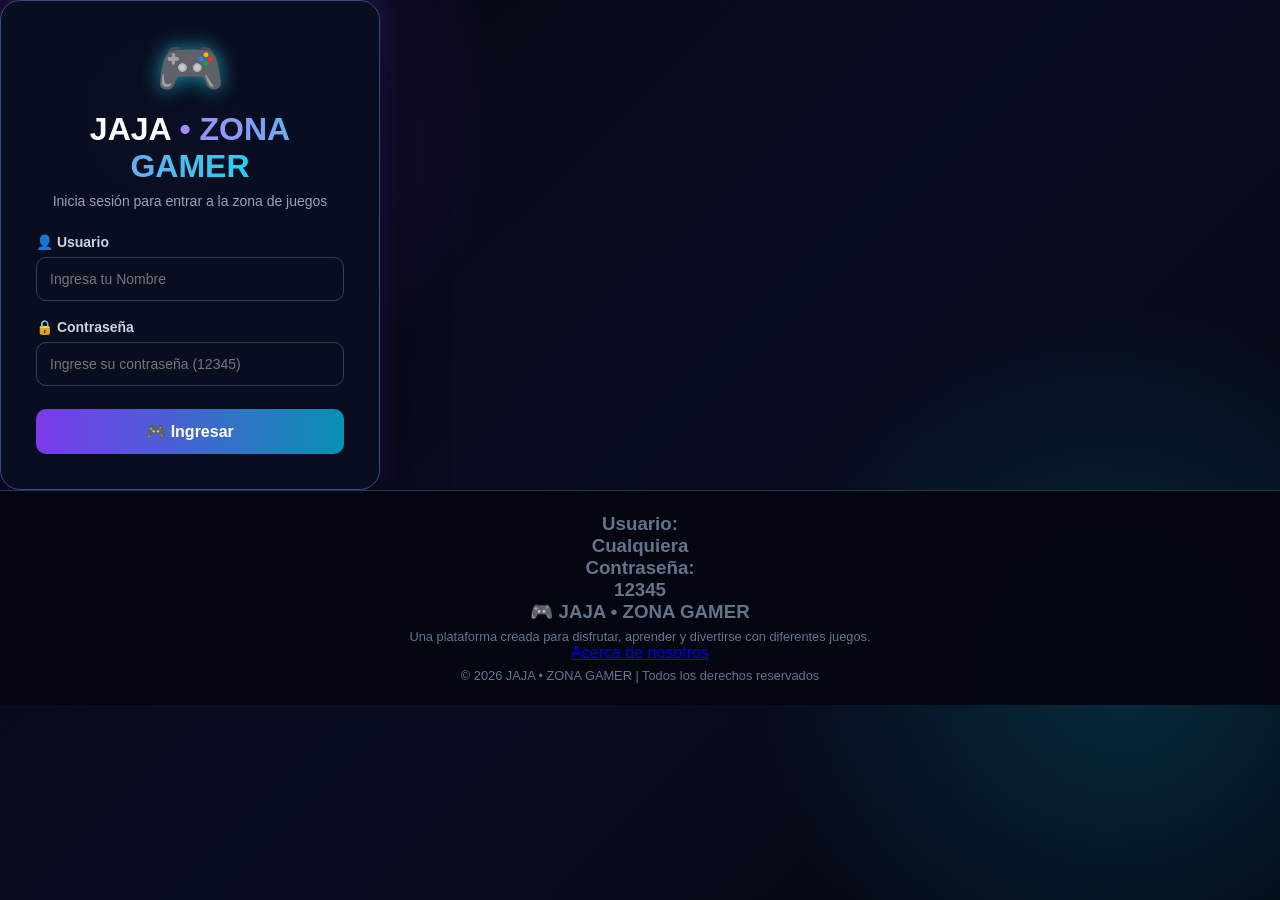
==== commit 5c033d7c: "Update index.html" ====
--- a/index.html
+++ b/index.html
@@ -41,7 +41,7 @@
                         type="password"
                         id="password"
                         required
-                        placeholder="Ingrese su contraseña(12345)"
+                        placeholder="Ingrese su contraseña (12345)"
                     >
                 </div>
 
